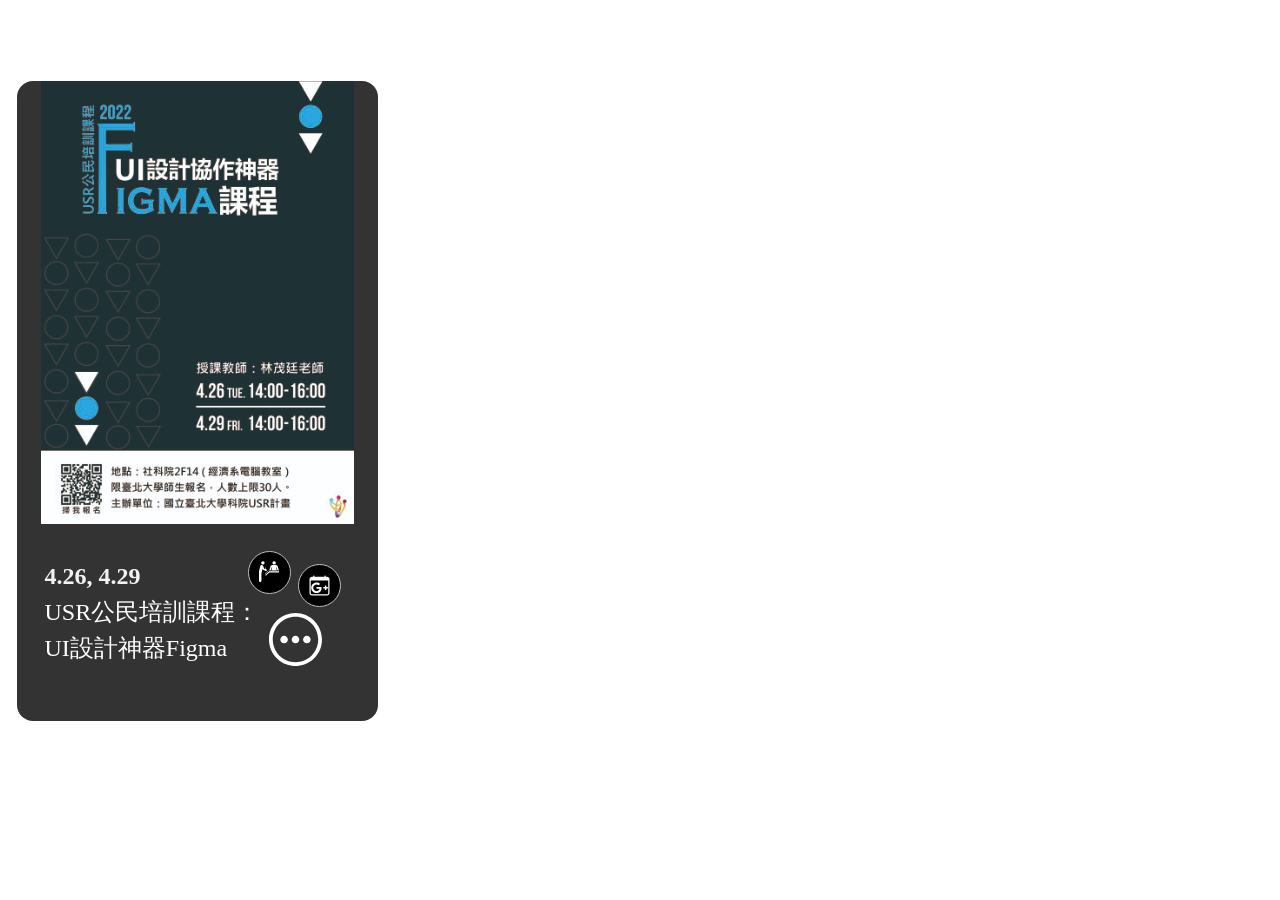
==== docs/event426.html @ 99a04460 "update" ====
<!DOCTYPE html>
<html lang="en">
<head>
<meta charset="utf-8"/>
<style>body{background-color:white;}</style>
<script src="https://code.jquery.com/jquery-3.6.0.min.js"></script>
<link href="lib/usrApp-1.0.0/css/main.css" rel="stylesheet" />
<script src="lib/usrApp-1.0.0/js/share.js"></script>
<script src="lib/usrApp-1.0.0/js/btnPress.js"></script>
<script src="lib/usrApp-1.0.0/js/detailPress.js"></script>
<link id="usrAppImg-1-attachment" rel="attachment" href="lib/usrAppImg-1.0.0/"/>
<meta name="viewport" content="width=device-width, initial-scale=1.0" />

</head>
<body>
<div class="posterFront">
  <div class="posterFront-container" id="front">
    <div class="posterFront-container-image" style="background-image:url(lib/usrApp-1.0.0/img/figmaposter-sm.jpg);"></div>
  </div>
  <div class="posterBack-container" id="back" style="display:none;">
    <div class="posterBack-container-text">
      <div class="posterContext">Figma是網頁及App開發者最常用的UIUX設計工具，這次經濟系林茂廷老師將以2堂課各2小時帶領學生進入Figma的殿堂，同時也分享幾個正在進行的Web app界面設計，有興趣的同學趕快手刀點報名鍵報名。</div>
    </div>
  </div>
  <div class="posterFront-titleDetail">
    <div class="posterFront-titleDetail-container">
      <div class="posterFront-titleDetail-container-date">4.26, 4.29</div>
      <div class="posterFront-titleDetail-container-title">USR公民培訓課程：UI設計神器Figma</div>
    </div>
    <div class="posterFront-fixbar">
      <div id="detail-return" class="detailReturn">
        <div class="btnDetail"></div>
        <div class="btnReturn" style="display:none;"></div>
      </div>
      <div class="btnCalendar" style="background-color:black;">
        <a href="https://calendar.google.com/event?action=TEMPLATE&amp;tmeid=NWtqMzlqbThmODdpNzVtbzF1dWUxcXU4ZjlfMjAyMjA0MjZUMDYwMDAwWiBtdGxpbkBnbS5udHB1LmVkdS50dw&amp;tmsrc=mtlin%40gm.ntpu.edu.tw" target="_blank">
          <div class="btnCalendar-img"></div>
        </a>
      </div>
      <div class="btnSignup" style="background-color:black;">
        <a href="https://docs.google.com/forms/d/e/1FAIpQLSetFB_20_BARXgzST1DoxorGpGXb_3u9wPe6L3gHsYthaSJKg/viewform" target="_blank">
          <div class="btnSignup-img"></div>
        </a>
      </div>
    </div>
  </div>
</div>
</body>
</html>
---- docs/lib/usrApp-1.0.0/css/main.css ----
/*@import url(components/btnAddCalendar.css);*/
@import url(home.css);
/*@import url(posterFront2.css); */
@import url(poster.css);
@import url(share.css);
@import url(signup.css);
@import url(addCalendar.css);
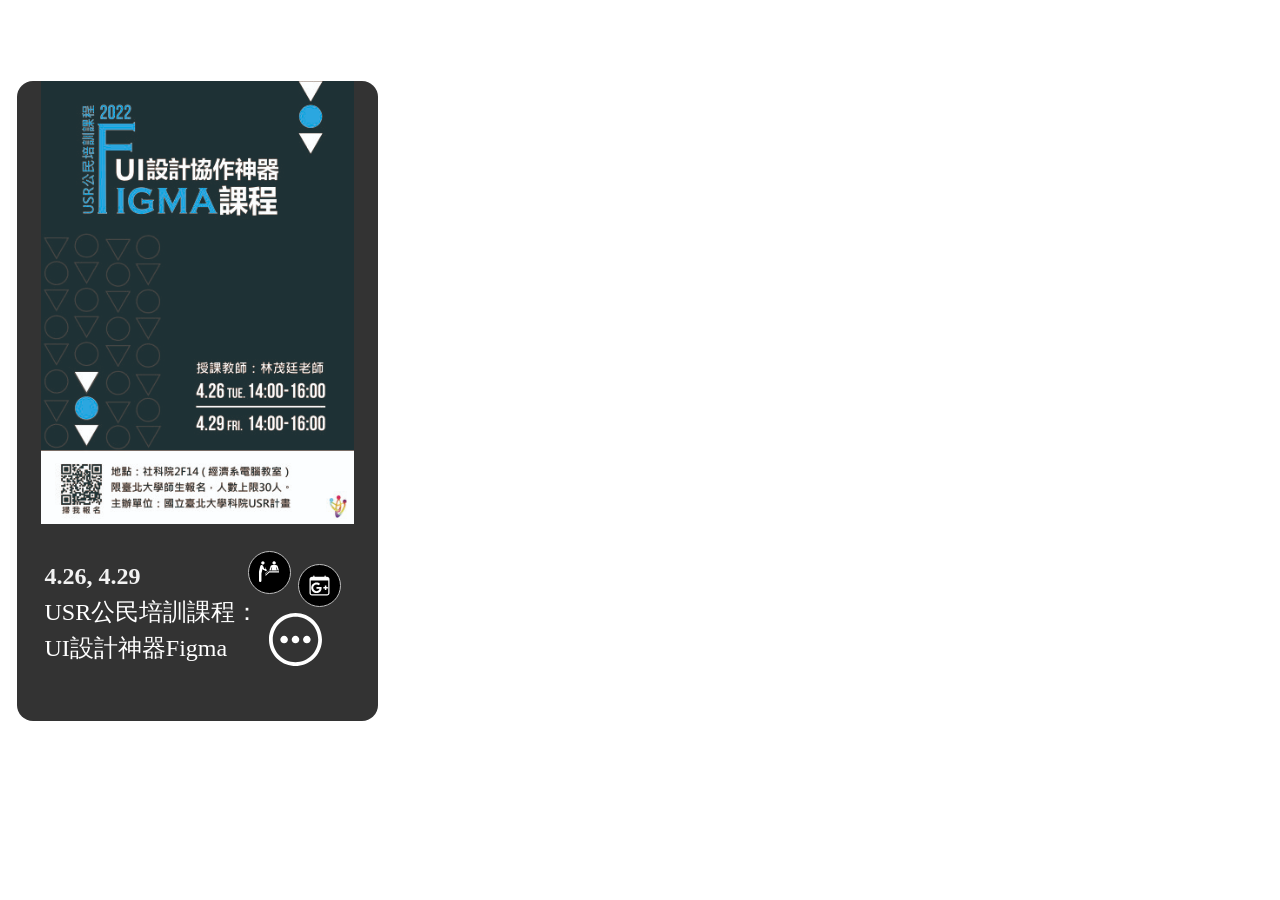
==== commit b09ac481: "update" ====
--- a/docs/event426.html
+++ b/docs/event426.html
@@ -9,6 +9,13 @@
 <script src="lib/usrApp-1.0.0/js/btnPress.js"></script>
 <script src="lib/usrApp-1.0.0/js/detailPress.js"></script>
 <link id="usrAppImg-1-attachment" rel="attachment" href="lib/usrAppImg-1.0.0/"/>
+<meta name="og:url" content="https://tpemartin.github.io/usrApp/event426.html" />
+<meta name="og:title" content="USR課程" />
+<meta name="og:type" content="website" />
+<meta name="og:description" content="Figma是網頁及App開發者最常用的UIUX設計工具，這次經濟系林茂廷老師將以2堂課各2小時帶領學生進入Figma的殿堂，同時也分享幾個正在進行的Web app界面設計，有興趣的同學趕快手刀點報名鍵報名。
+" />
+<meta name="og:image" content="https://tpemartin.github.io/usrApp/lib/usrApp-1.0.0/img/figmaposter-sm.jpg" />
+<title>USR課程:Figma</title>
 <meta name="viewport" content="width=device-width, initial-scale=1.0" />
 
 </head>
